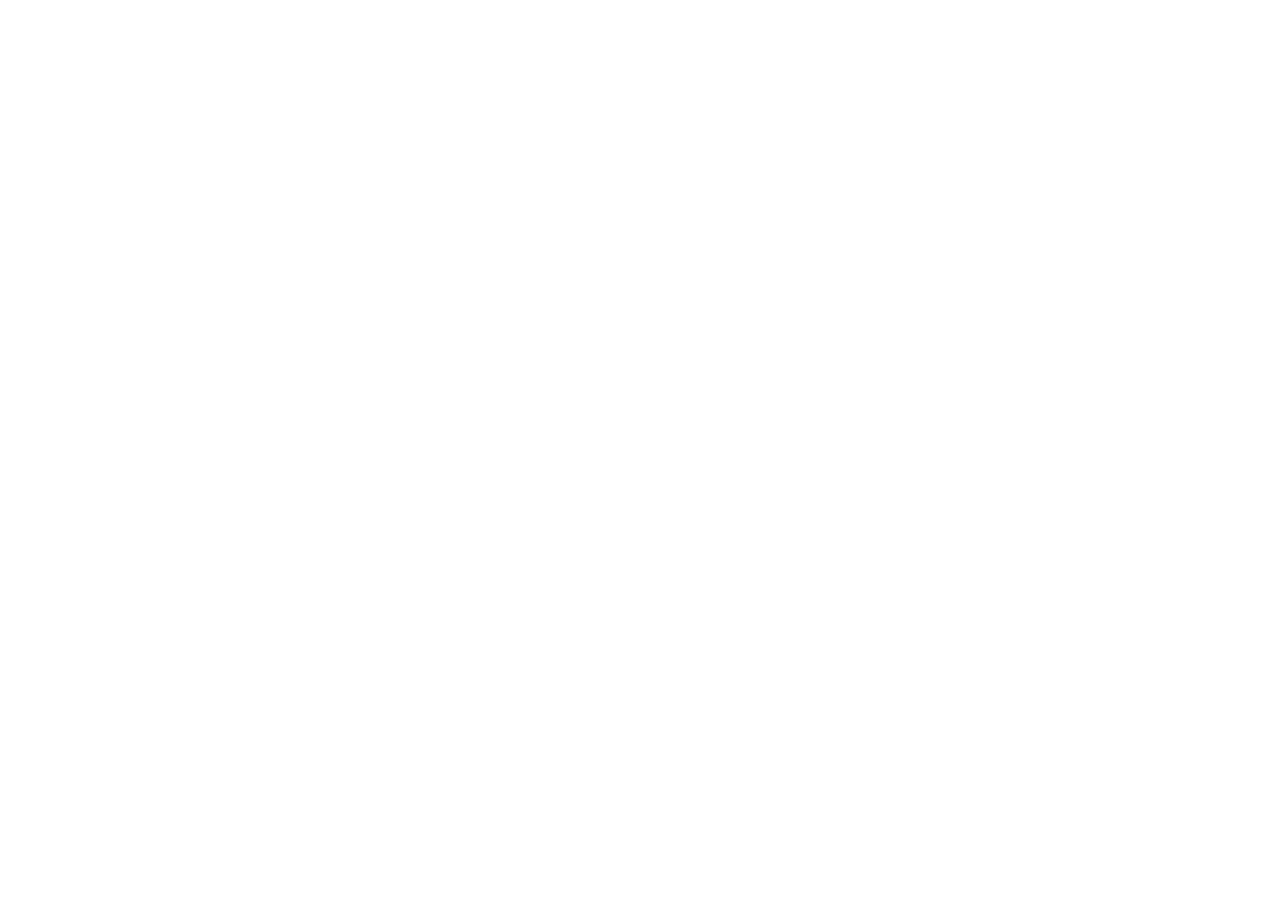
==== WebVisualizations/index.html @ 641670e9 "-" ====
<!DOCTYPE html>
<html lang="en-us">

<head>

  <meta charset="UTF-8">
  <meta name="viewport" content="width=device-width, initial-scale=1.0">
  <meta http-equiv="X-UA-Compatible" content="ie=edge">

  <title>Web Visualization Dashboard</title>

  <!-- Boostrap Stylesheet -->
  <link rel="stylesheet" href="https://cdn.jsdelivr.net/npm/bootstrap@4.5.3/dist/css/bootstrap.min.css"
    integrity="sha384-TX8t27EcRE3e/ihU7zmQxVncDAy5uIKz4rEkgIXeMed4M0jlfIDPvg6uqKI2xXr2" crossorigin="anonymous">

  <!-- Our own CSS stylesheet -->
  <link rel="stylesheet" type="text/css" href="style.css">

</head>

<body>


  <!-- Javascript -->
  <script src="https://code.jquery.com/jquery-3.5.1.slim.min.js"
    integrity="sha384-DfXdz2htPH0lsSSs5nCTpuj/zy4C+OGpamoFVy38MVBnE+IbbVYUew+OrCXaRkfj" crossorigin="anonymous">
  </script>
  <script src="https://cdn.jsdelivr.net/npm/bootstrap@4.5.3/dist/js/bootstrap.bundle.min.js"
    integrity="sha384-ho+j7jyWK8fNQe+A12Hb8AhRq26LrZ/JpcUGGOn+Y7RsweNrtN/tE3MoK7ZeZDyx" crossorigin="anonymous">
  </script>
</body>

</html>
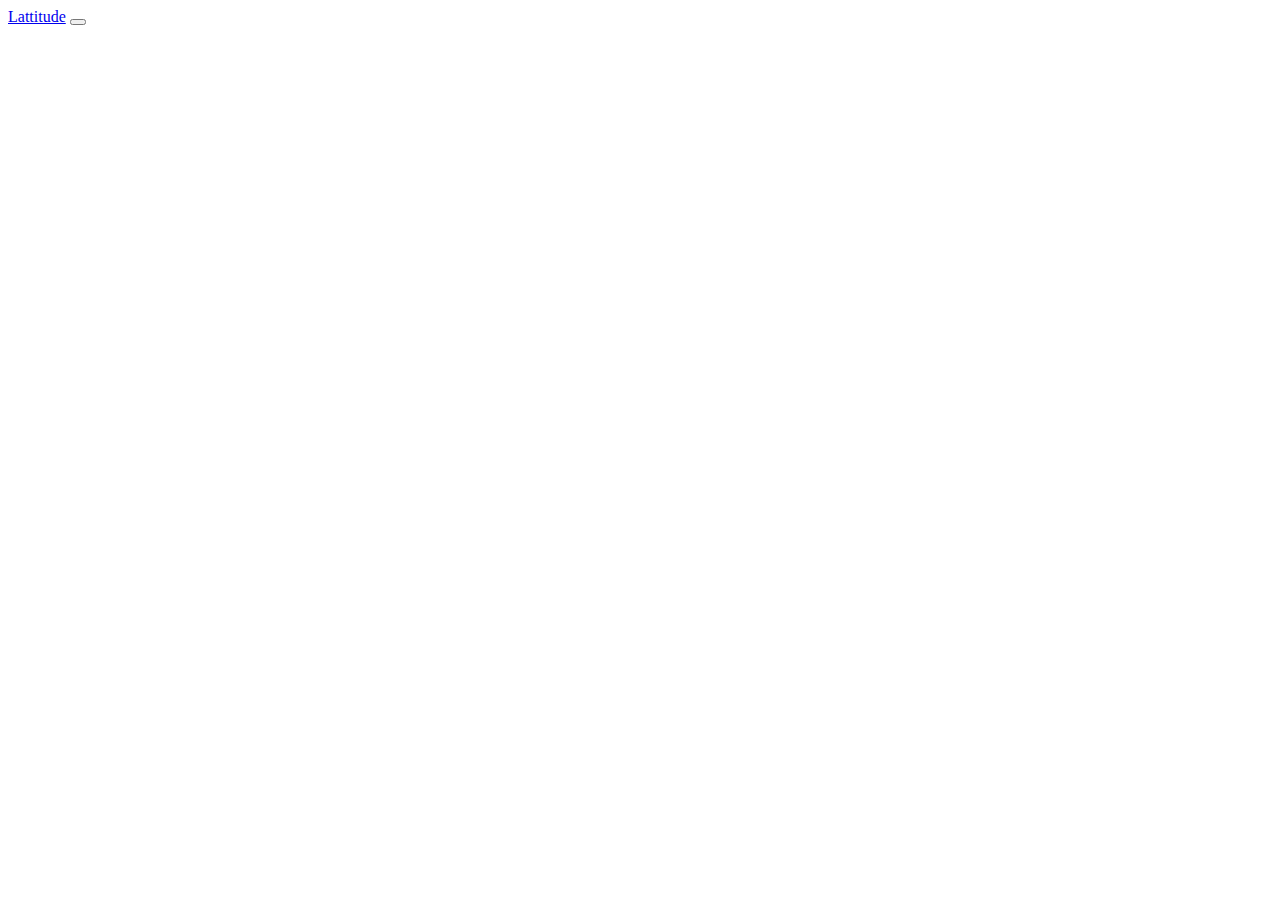
==== commit ed9a44cb: "began navbar" ====
--- a/WebVisualizations/index.html
+++ b/WebVisualizations/index.html
@@ -19,6 +19,14 @@
 </head>
 
 <body>
+  <!-- Building Navbar -->
+  <div class="navigation">
+	  <nav class="navbar fixed-top navbar-expand-lg navbar-light">
+        <a class="navbar-brand" href="index.html">Lattitude</a>
+        <button class="navbar-toggler" type="button" data-toggle="collapse" data-target="#navbarDropdown" aria-controls="navbarDropdown" aria-expanded="false" aria-label="Toggle navigation">
+          <span class="navbar-toggler-icon"></span>
+        </button>
+  
 
 
   <!-- Javascript -->
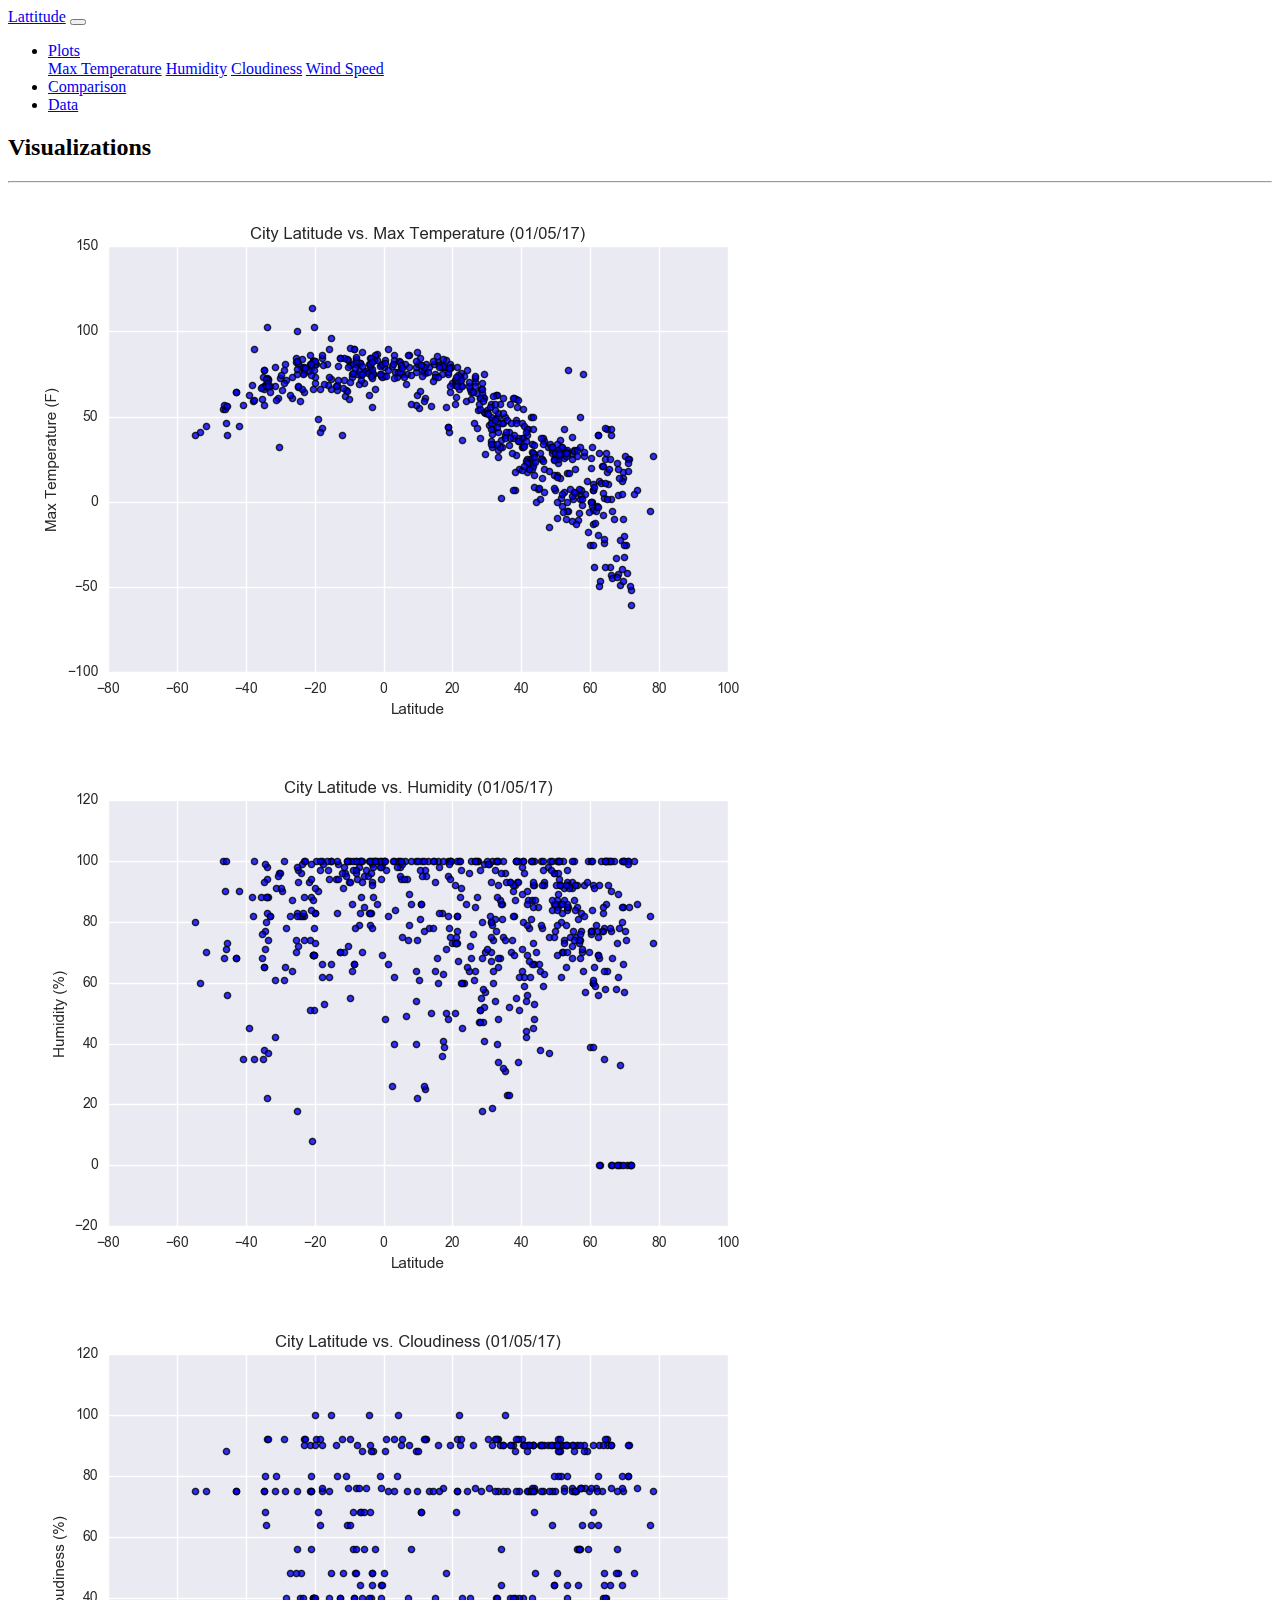
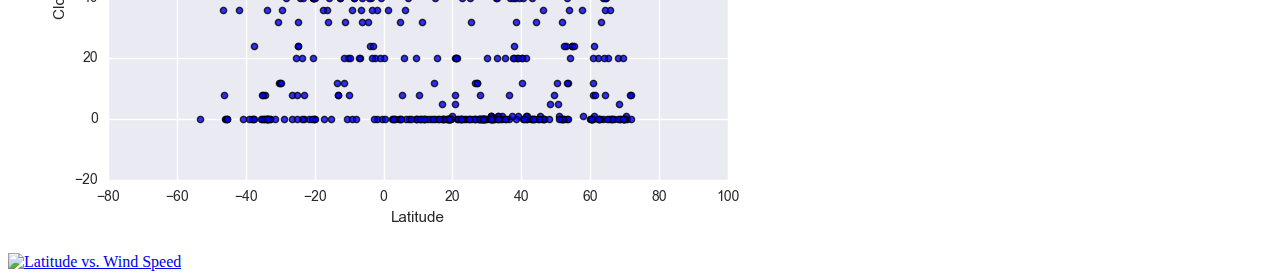
==== commit bcdb7569: "started index html" ====
--- a/WebVisualizations/index.html
+++ b/WebVisualizations/index.html
@@ -27,7 +27,57 @@
           <span class="navbar-toggler-icon"></span>
         </button>
   
+        <!-- inputting nav bar links -->
+        <div class="collapse navbar-collapse" id="navbarDropdown">
+          <ul class="navbar-nav ml-auto">
+            <li class="nav-item dropdown">
+              <a href="#" class="nav-link dropdown-toggle" data-toggle="dropdown" id="navbarDropdownLink" role="button" aria-haspopup="true" aria-expanded="false">Plots</a>
+              <div class="dropdown-menu" aria-labelledby="navbarDropdownLink">
+                <a class="dropdown-item" href="temp.html">Max Temperature</a>
+                <a class="dropdown-item" href="humidity.html">Humidity</a>
+                <a class="dropdown-item" href="cloudiness.html">Cloudiness</a>
+                <a class="dropdown-item" href="wind_speed.html">Wind Speed</a>
+              </div>
+            </li>
+            <li class="nav-item">
+			  <a class="nav-link" href="data_comparison.html">Comparison</a>
+			</li>
+            <li class="nav-item">
+			  <a class="nav-link" href="raw_data.html">Data</a>
+			</li>
+          </ul>
+        </div>
+      </nav>
+	</div>
 
+  <!-- Building out the container -->
+  <section id="image-Nav-area">
+    <div class="image-Nav-content">
+      <h2 class="image-Nav-header">Visualizations</h2>
+      <hr />
+      <div class="container">
+  <div class="row">
+  <div class="col-6">
+            <a href="temperature.html">
+      <img src="assets/images/Fig1.png" alt="Latitude vs. Max Temperature", title="Latitude vs. Max Temperature" class="image-Nav-photo">
+    </a>
+  </div>
+  <div class="col-6">
+            <a href="humidity.html">
+      <img src="assets/images/Fig2.png" alt="Latitude vs. Humidity", title="Latitude vs. Humidity" class="image-Nav-photo">
+      </a>
+            </div>
+  <div class="col-6">
+            <a href="cloudiness.html">
+      <img src="assets/images/Fig3.png" alt="Latitude vs. Cloudiness", title="Latitude vs. Cloudiness", class="image-Nav-photo">
+    </a>
+  </div>
+  <div class="col-6">
+            <a href="wind_speed.html">
+      <img src="Rassets/images/Fig4.png" alt="Latitude vs. Wind Speed", title="Latitude vs. Wind Speed", class="image-Nav-photo">
+    </a>
+  </div>
+</section>
 
   <!-- Javascript -->
   <script src="https://code.jquery.com/jquery-3.5.1.slim.min.js"
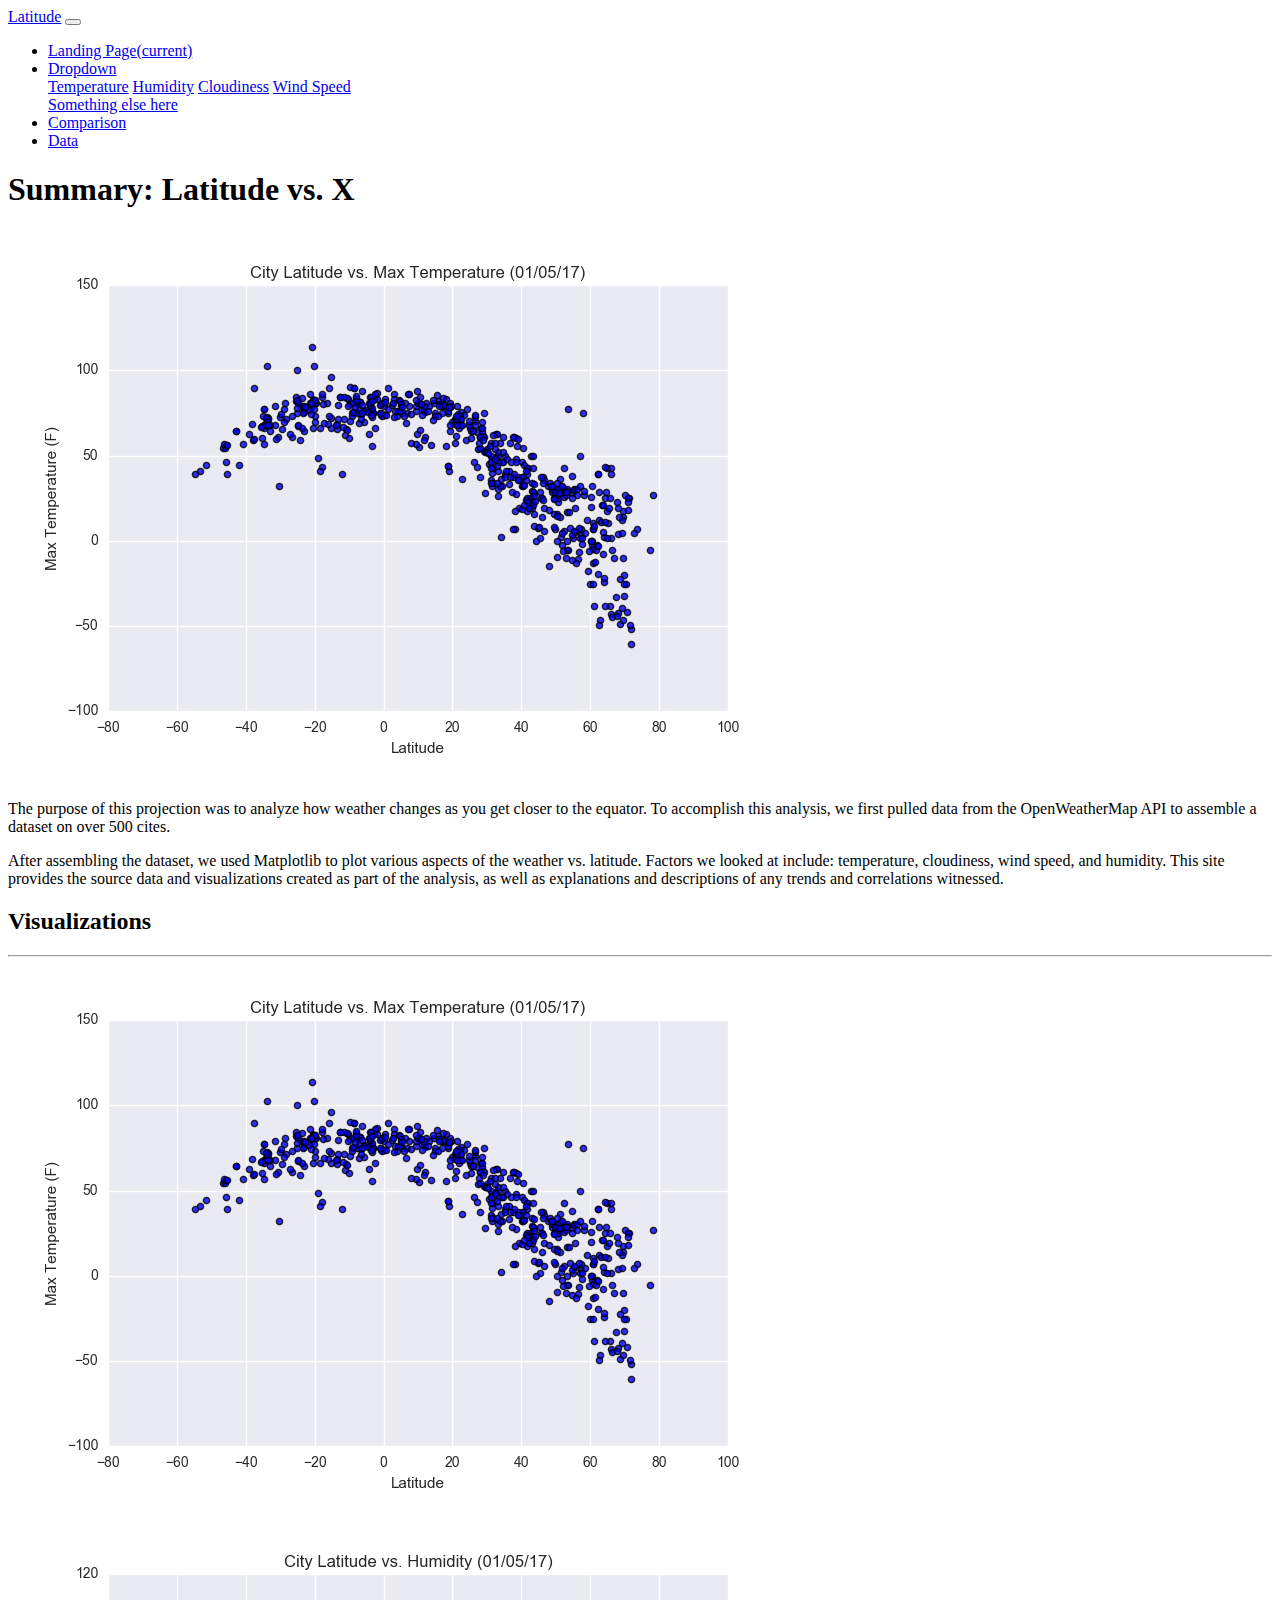
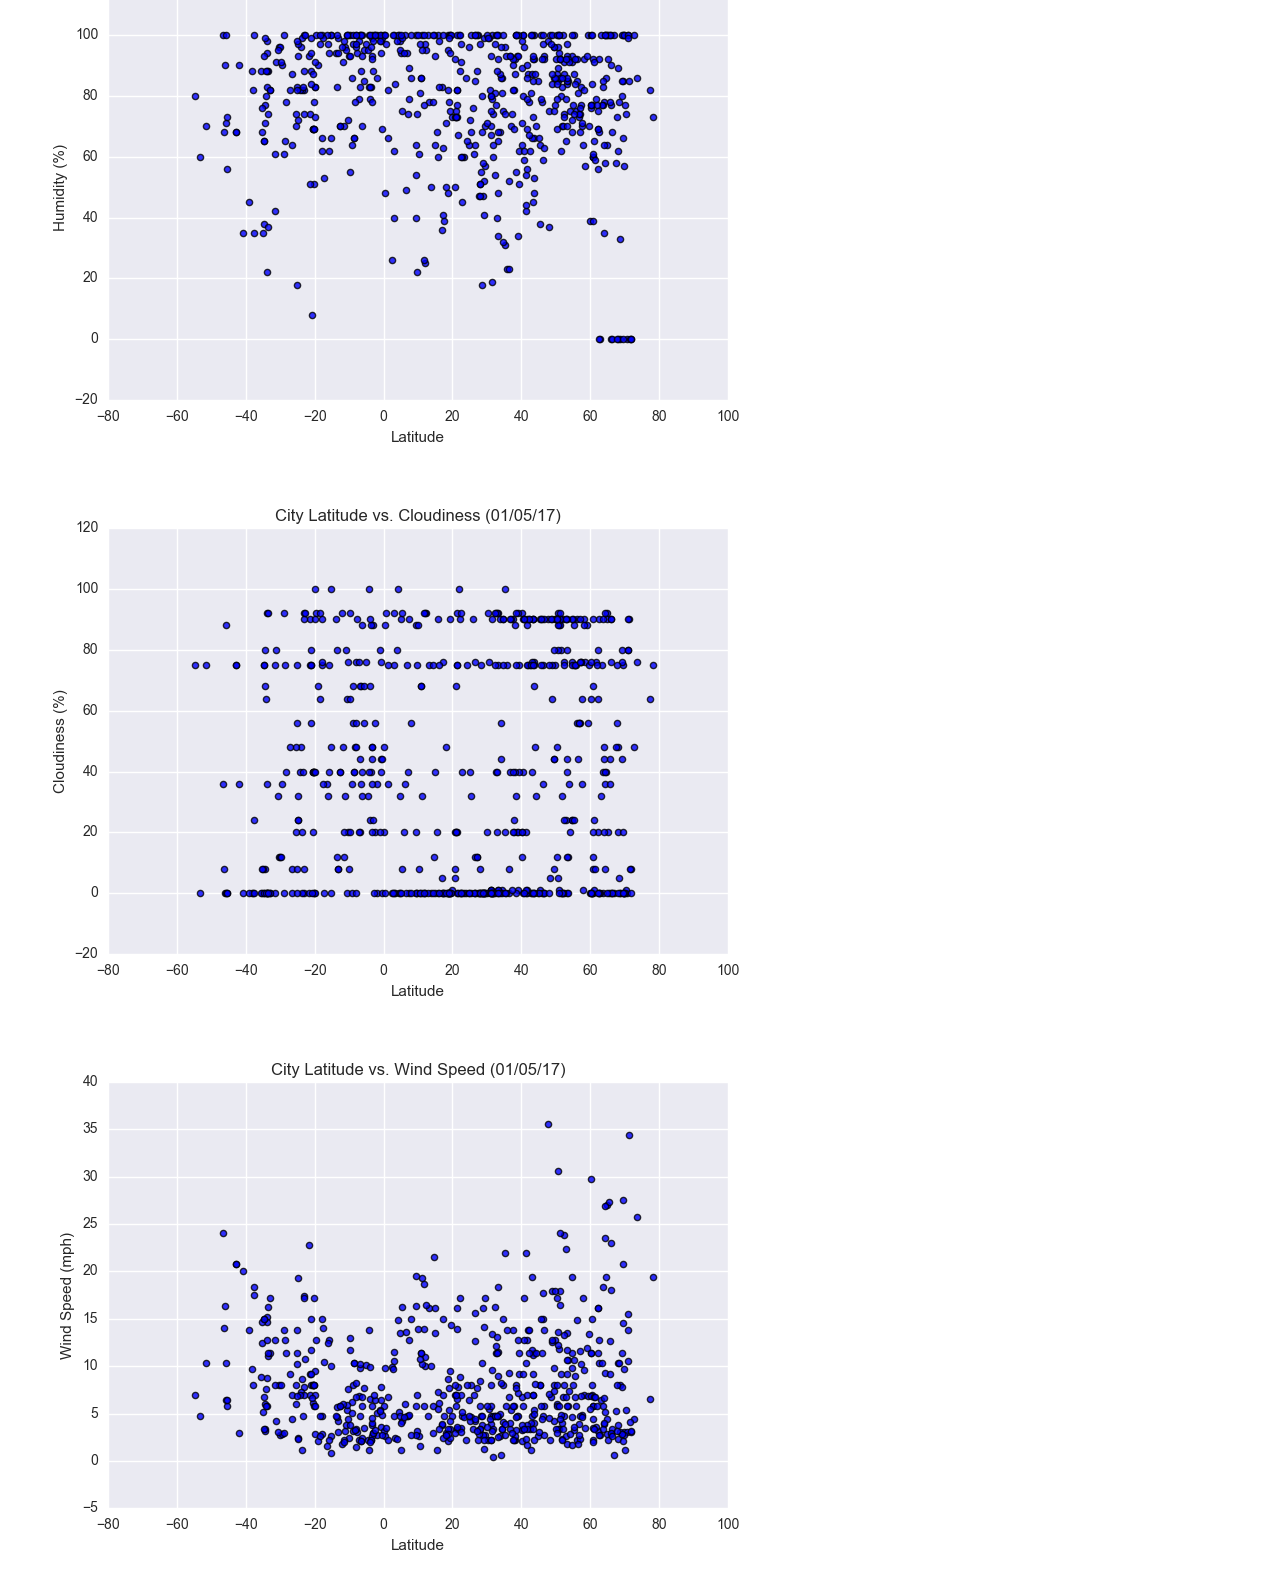
==== commit f2cf9c30: "re-organized index" ====
--- a/WebVisualizations/index.html
+++ b/WebVisualizations/index.html
@@ -20,65 +20,84 @@
 
 <body>
   <!-- Building Navbar -->
-  <div class="navigation">
-	  <nav class="navbar fixed-top navbar-expand-lg navbar-light">
-        <a class="navbar-brand" href="index.html">Lattitude</a>
-        <button class="navbar-toggler" type="button" data-toggle="collapse" data-target="#navbarDropdown" aria-controls="navbarDropdown" aria-expanded="false" aria-label="Toggle navigation">
-          <span class="navbar-toggler-icon"></span>
-        </button>
-  
-        <!-- inputting nav bar links -->
-        <div class="collapse navbar-collapse" id="navbarDropdown">
-          <ul class="navbar-nav ml-auto">
-            <li class="nav-item dropdown">
-              <a href="#" class="nav-link dropdown-toggle" data-toggle="dropdown" id="navbarDropdownLink" role="button" aria-haspopup="true" aria-expanded="false">Plots</a>
-              <div class="dropdown-menu" aria-labelledby="navbarDropdownLink">
-                <a class="dropdown-item" href="temp.html">Max Temperature</a>
-                <a class="dropdown-item" href="humidity.html">Humidity</a>
-                <a class="dropdown-item" href="cloudiness.html">Cloudiness</a>
-                <a class="dropdown-item" href="wind_speed.html">Wind Speed</a>
-              </div>
-            </li>
-            <li class="nav-item">
-			  <a class="nav-link" href="data_comparison.html">Comparison</a>
-			</li>
-            <li class="nav-item">
-			  <a class="nav-link" href="raw_data.html">Data</a>
-			</li>
-          </ul>
-        </div>
-      </nav>
-	</div>
+  <nav class="navbar navbar-expand-lg navbar-light bg-light">
+    <a class="navbar-brand" href="#">Latitude</a>
+    <button class="navbar-toggler" type="button" data-toggle="collapse" data-target="#navbarSupportedContent" aria-controls="navbarSupportedContent" aria-expanded="false" aria-label="Toggle navigation">
+      <span class="navbar-toggler-icon"></span>
+    </button>
+
+    <div class="collapse navbar-collapse" id="navbarSupportedContent">
+      <ul class="navbar-nav mr-auto">
+        <li class="nav-item active">
+          <a class="nav-link" href="#">Landing Page<span class="sr-only">(current)</span></a>
+        </li>
+        <li class="nav-item dropdown">
+          <a class="nav-link dropdown-toggle" href="#" id="navbarDropdown" role="button" data-toggle="dropdown" aria-haspopup="true" aria-expanded="false">
+            Dropdown
+          </a>
+          <div class="dropdown-menu" aria-labelledby="navbarDropdown">
+            <a class="dropdown-item" href="temperature.html">Temperature</a>
+            <a class="dropdown-item" href="humidity.html">Humidity</a>
+            <a class="dropdown-item" href="cloudiness.html">Cloudiness</a>
+            <a class="dropdown-item" href="wind_speed.html">Wind Speed</a>
+            <div class="dropdown-divider"></div>
+            <a class="dropdown-item" href="#">Something else here</a>
+          </div>
+        </li>
+        <li class="nav-item">
+          <a class="nav-link" href="data_comparison.html">Comparison</a>
+        </li>
+        <li class="nav-item">
+          <a class="nav-link" href="raw_data.html">Data</a>
+        </li>
+      </ul>
+    </div>
+  </nav>
 
   <!-- Building out the container -->
-  <section id="image-Nav-area">
-    <div class="image-Nav-content">
-      <h2 class="image-Nav-header">Visualizations</h2>
-      <hr />
-      <div class="container">
-  <div class="row">
-  <div class="col-6">
-            <a href="temperature.html">
-      <img src="assets/images/Fig1.png" alt="Latitude vs. Max Temperature", title="Latitude vs. Max Temperature" class="image-Nav-photo">
-    </a>
-  </div>
-  <div class="col-6">
-            <a href="humidity.html">
-      <img src="assets/images/Fig2.png" alt="Latitude vs. Humidity", title="Latitude vs. Humidity" class="image-Nav-photo">
-      </a>
+  <div class="container">
+    <div class="row">
+      <div class="col-lg-7 col-lg-12">
+        <h1>Summary: Latitude vs. X</h1>
+        <img src="assets/images/Fig1.png" alt="Latitude vs. Max Temperature", title="Latitude vs. Max Temperature">
+        <p>The purpose of this projection was to analyze how weather changes as you get closer to the equator. To accomplish this analysis, we first pulled data from the OpenWeatherMap API to assemble a dataset on over 500 cites.</p>
+        <p>After assembling the dataset, we used Matplotlib to plot various aspects of the weather vs. latitude. Factors we looked at include: temperature, cloudiness, wind speed, and humidity. This site provides the source data and visualizations created as part of the analysis, as well as explanations and descriptions of any trends and correlations witnessed.</p>
+      </div>
+    </div>
+ 
+    <!--building out the sidebar with visualizations-->
+    <section id = "visualizations"
+      <div class="sidebar">
+        <h2 class="sidebar-header">Visualizations</h2>
+        <hr />
+        <div class="container">
+          <div class="row">
+            <div class="col-6">
+              <a href="temperature.html">
+                <img src="assets/images/Fig1.png" alt="Latitude vs. Max Temperature", title="Latitude vs. Max Temperature" class="visualizations">
+              </a>
             </div>
-  <div class="col-6">
-            <a href="cloudiness.html">
-      <img src="assets/images/Fig3.png" alt="Latitude vs. Cloudiness", title="Latitude vs. Cloudiness", class="image-Nav-photo">
-    </a>
-  </div>
-  <div class="col-6">
-            <a href="wind_speed.html">
-      <img src="Rassets/images/Fig4.png" alt="Latitude vs. Wind Speed", title="Latitude vs. Wind Speed", class="image-Nav-photo">
-    </a>
-  </div>
-</section>
-
+            <div class="col-6">
+              <a href="humidity.html">
+                <img src="assets/images/Fig2.png" alt="Latitude vs. Humidity", title="Latitude vs. Humidity" class="visualizations">
+              </a>
+            </div>
+            <div class="col-6">
+              <a href="cloudiness.html">
+                <img src="assets/images/Fig3.png" alt="Latitude vs. Cloudiness", title="Latitude vs. Cloudiness", class="visualizations">
+              </a>
+            </div>
+            <div class="col-6">
+              <a href="wind_speed.html">
+                <img src="assets/images/Fig4.png" alt="Latitude vs. Wind Speed", title="Latitude vs. Wind Speed", class="visualizations">
+              </a>
+            </div>
+          </div>
+        </div>
+      </div>
+    </section>
+  </div> 
+  
   <!-- Javascript -->
   <script src="https://code.jquery.com/jquery-3.5.1.slim.min.js"
     integrity="sha384-DfXdz2htPH0lsSSs5nCTpuj/zy4C+OGpamoFVy38MVBnE+IbbVYUew+OrCXaRkfj" crossorigin="anonymous">
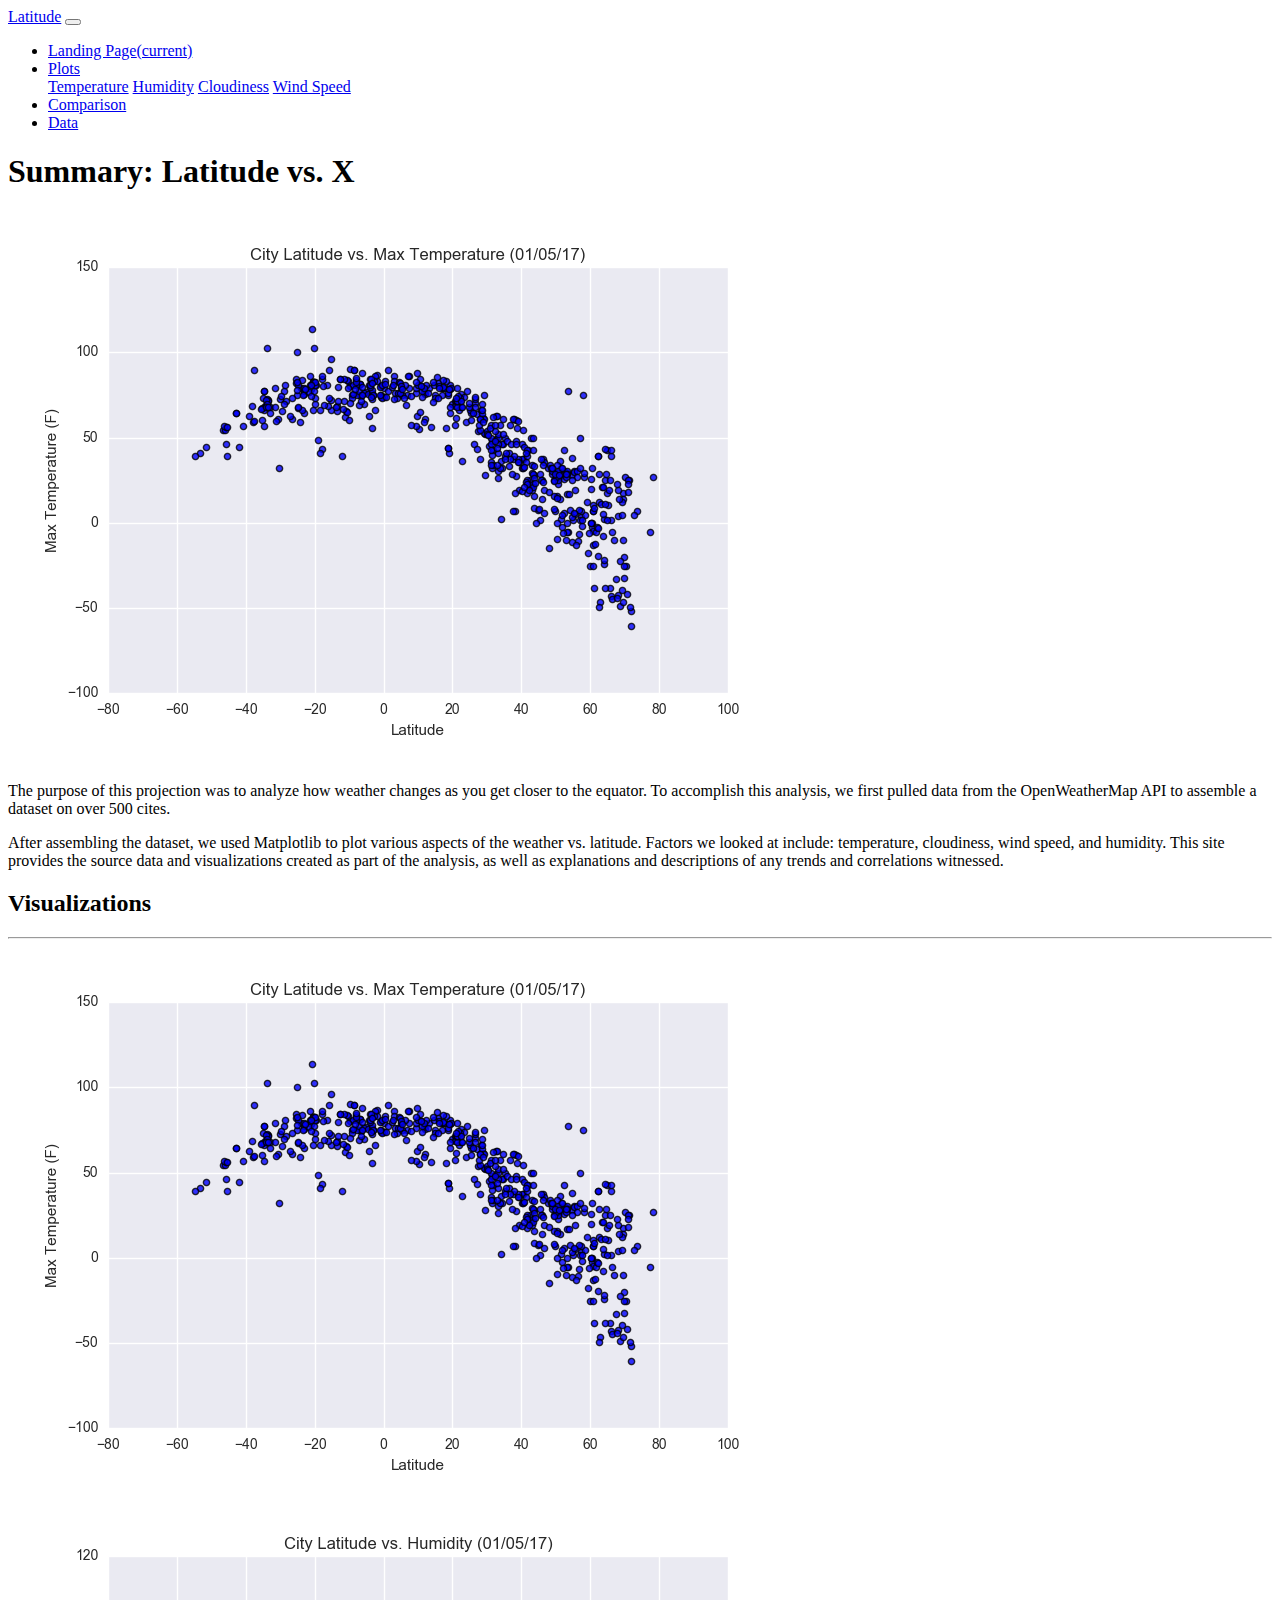
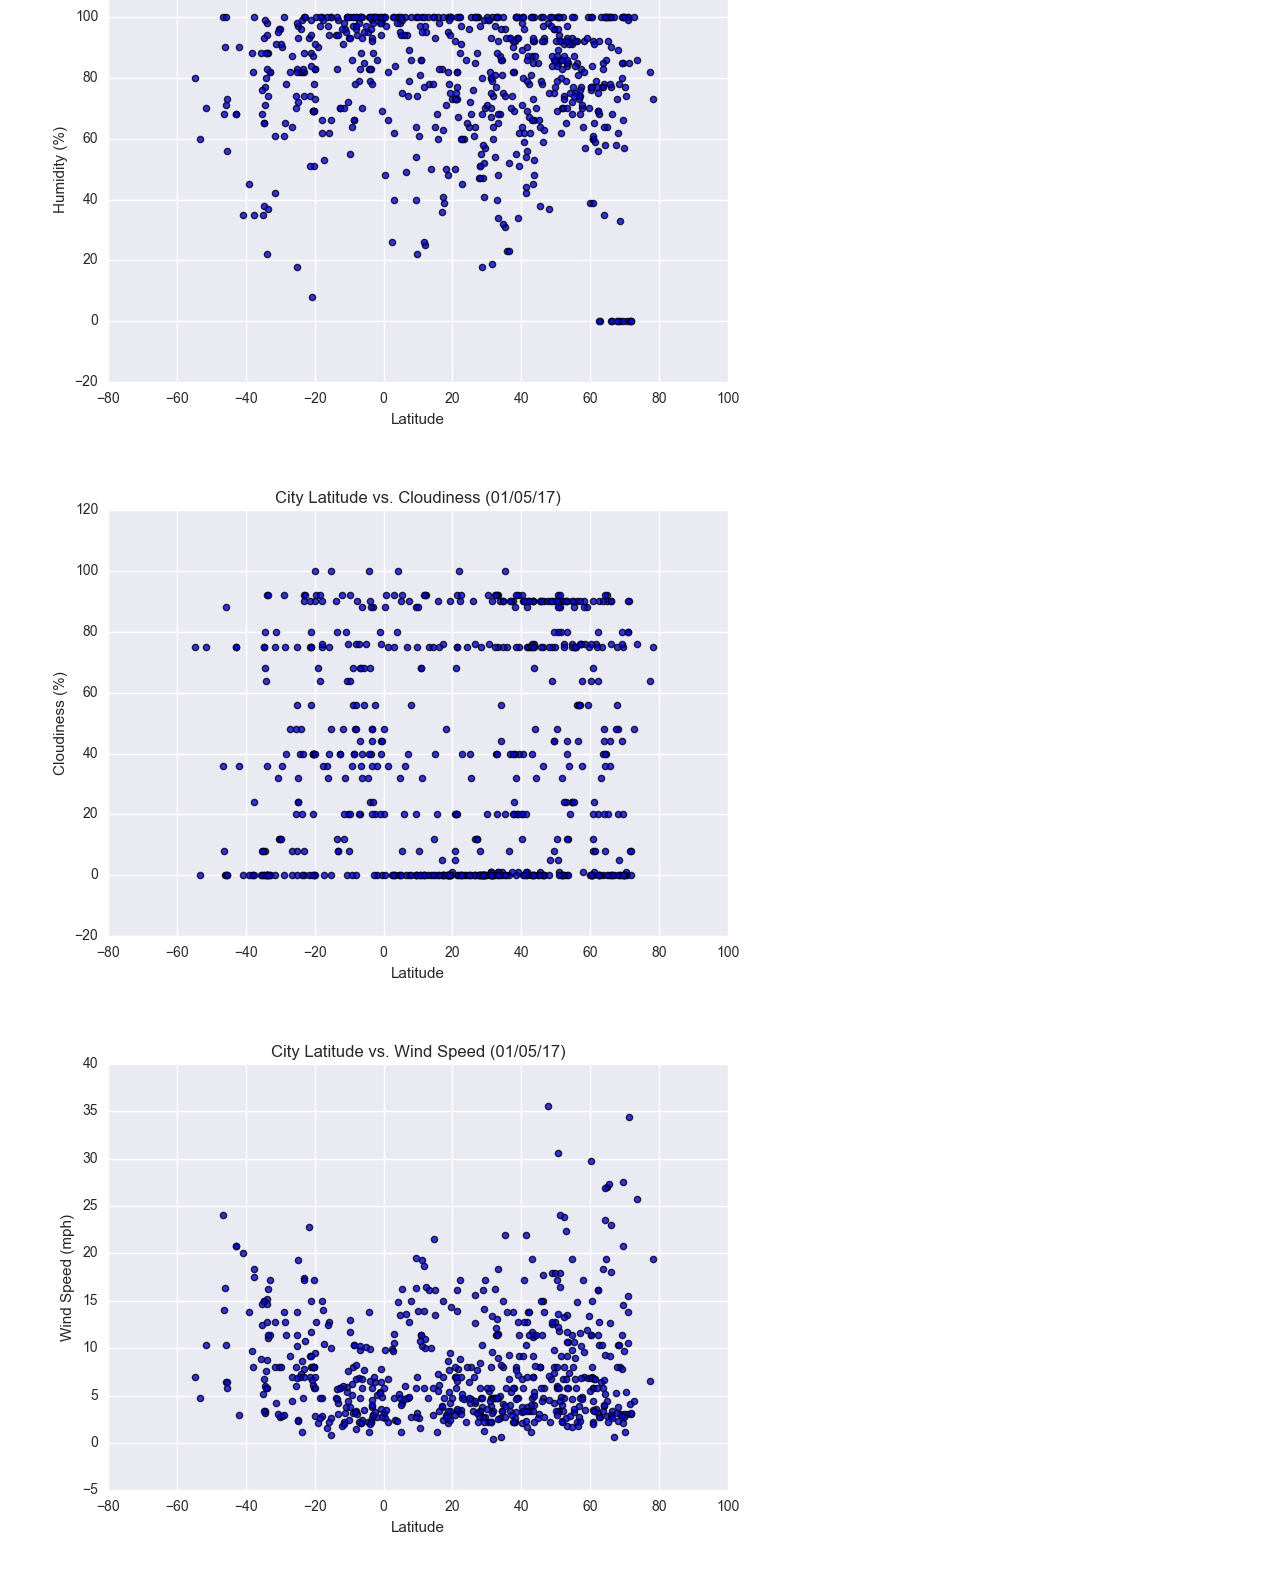
==== commit f49a64c6: "started comparisons and data htmls" ====
--- a/WebVisualizations/index.html
+++ b/WebVisualizations/index.html
@@ -33,7 +33,7 @@
         </li>
         <li class="nav-item dropdown">
           <a class="nav-link dropdown-toggle" href="#" id="navbarDropdown" role="button" data-toggle="dropdown" aria-haspopup="true" aria-expanded="false">
-            Dropdown
+            Plots
           </a>
           <div class="dropdown-menu" aria-labelledby="navbarDropdown">
             <a class="dropdown-item" href="temperature.html">Temperature</a>
@@ -41,7 +41,6 @@
             <a class="dropdown-item" href="cloudiness.html">Cloudiness</a>
             <a class="dropdown-item" href="wind_speed.html">Wind Speed</a>
             <div class="dropdown-divider"></div>
-            <a class="dropdown-item" href="#">Something else here</a>
           </div>
         </li>
         <li class="nav-item">
@@ -97,7 +96,7 @@
       </div>
     </section>
   </div> 
-  
+
   <!-- Javascript -->
   <script src="https://code.jquery.com/jquery-3.5.1.slim.min.js"
     integrity="sha384-DfXdz2htPH0lsSSs5nCTpuj/zy4C+OGpamoFVy38MVBnE+IbbVYUew+OrCXaRkfj" crossorigin="anonymous">
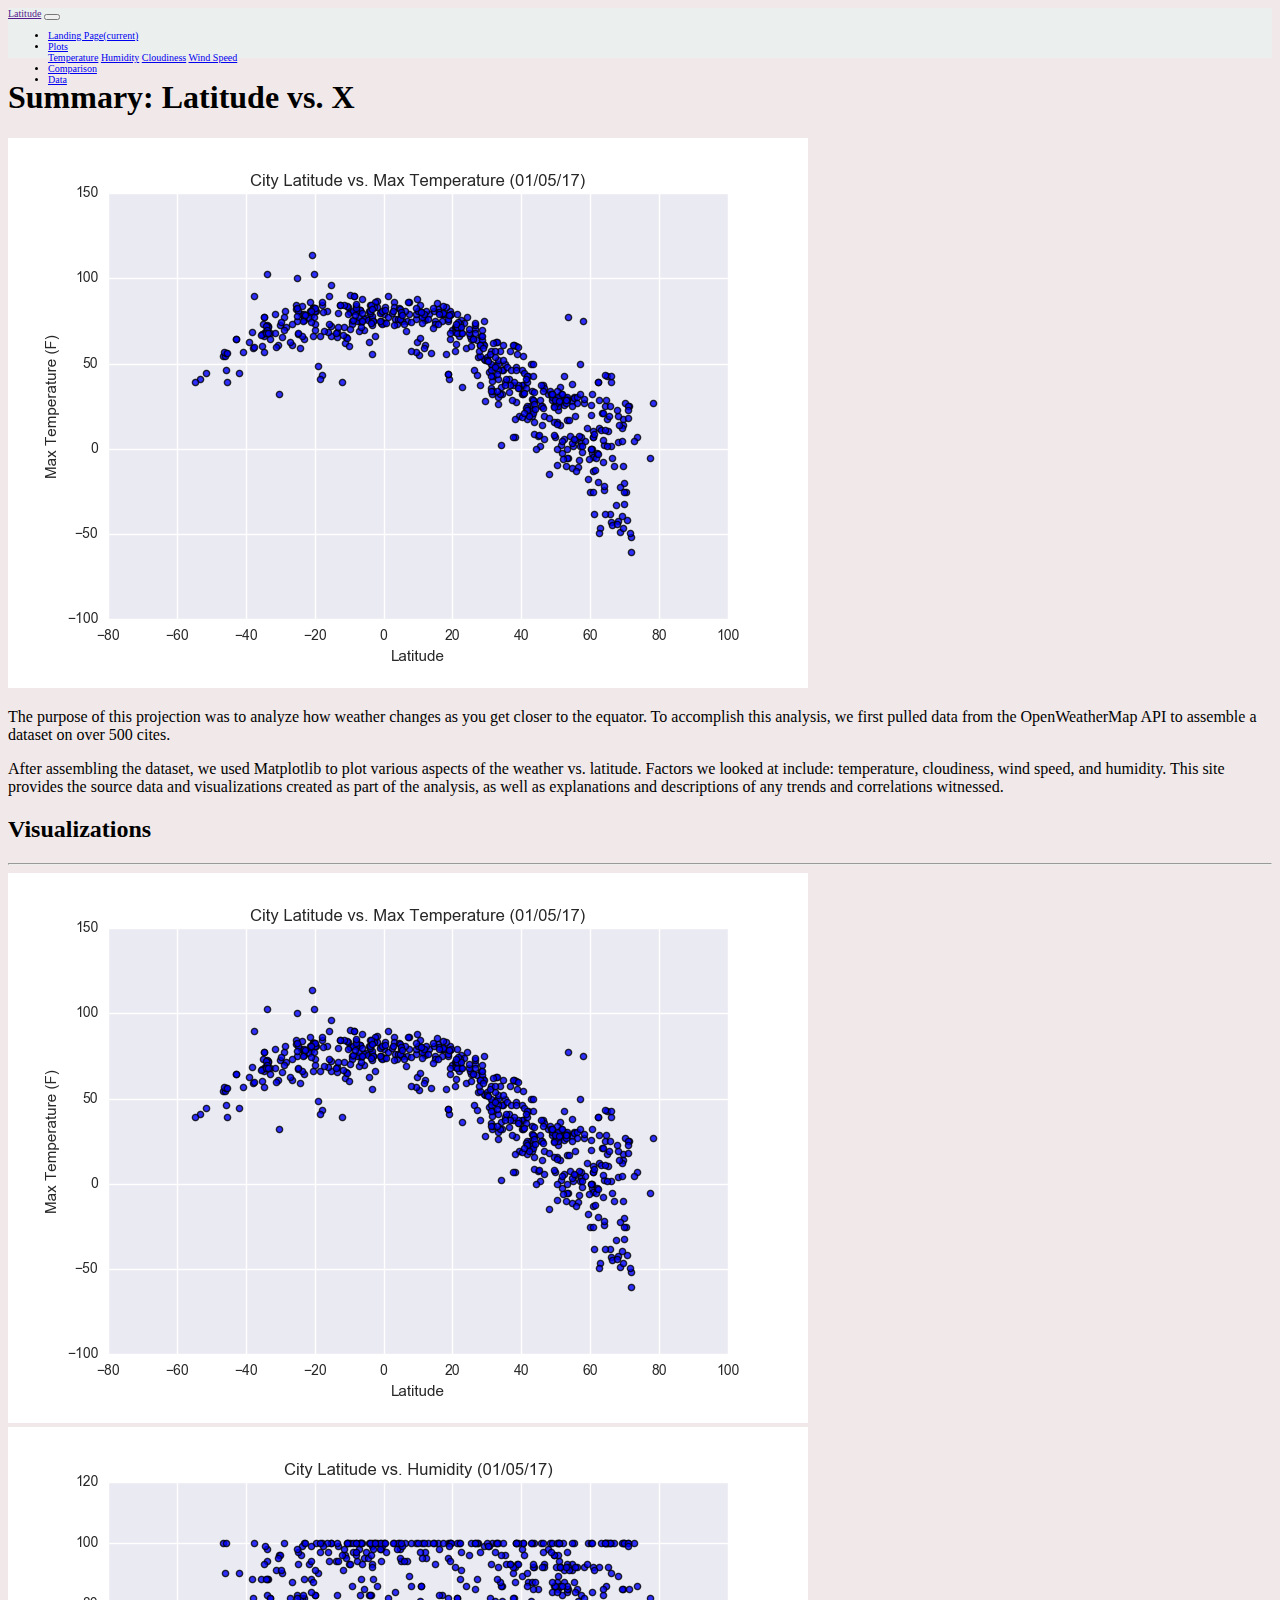
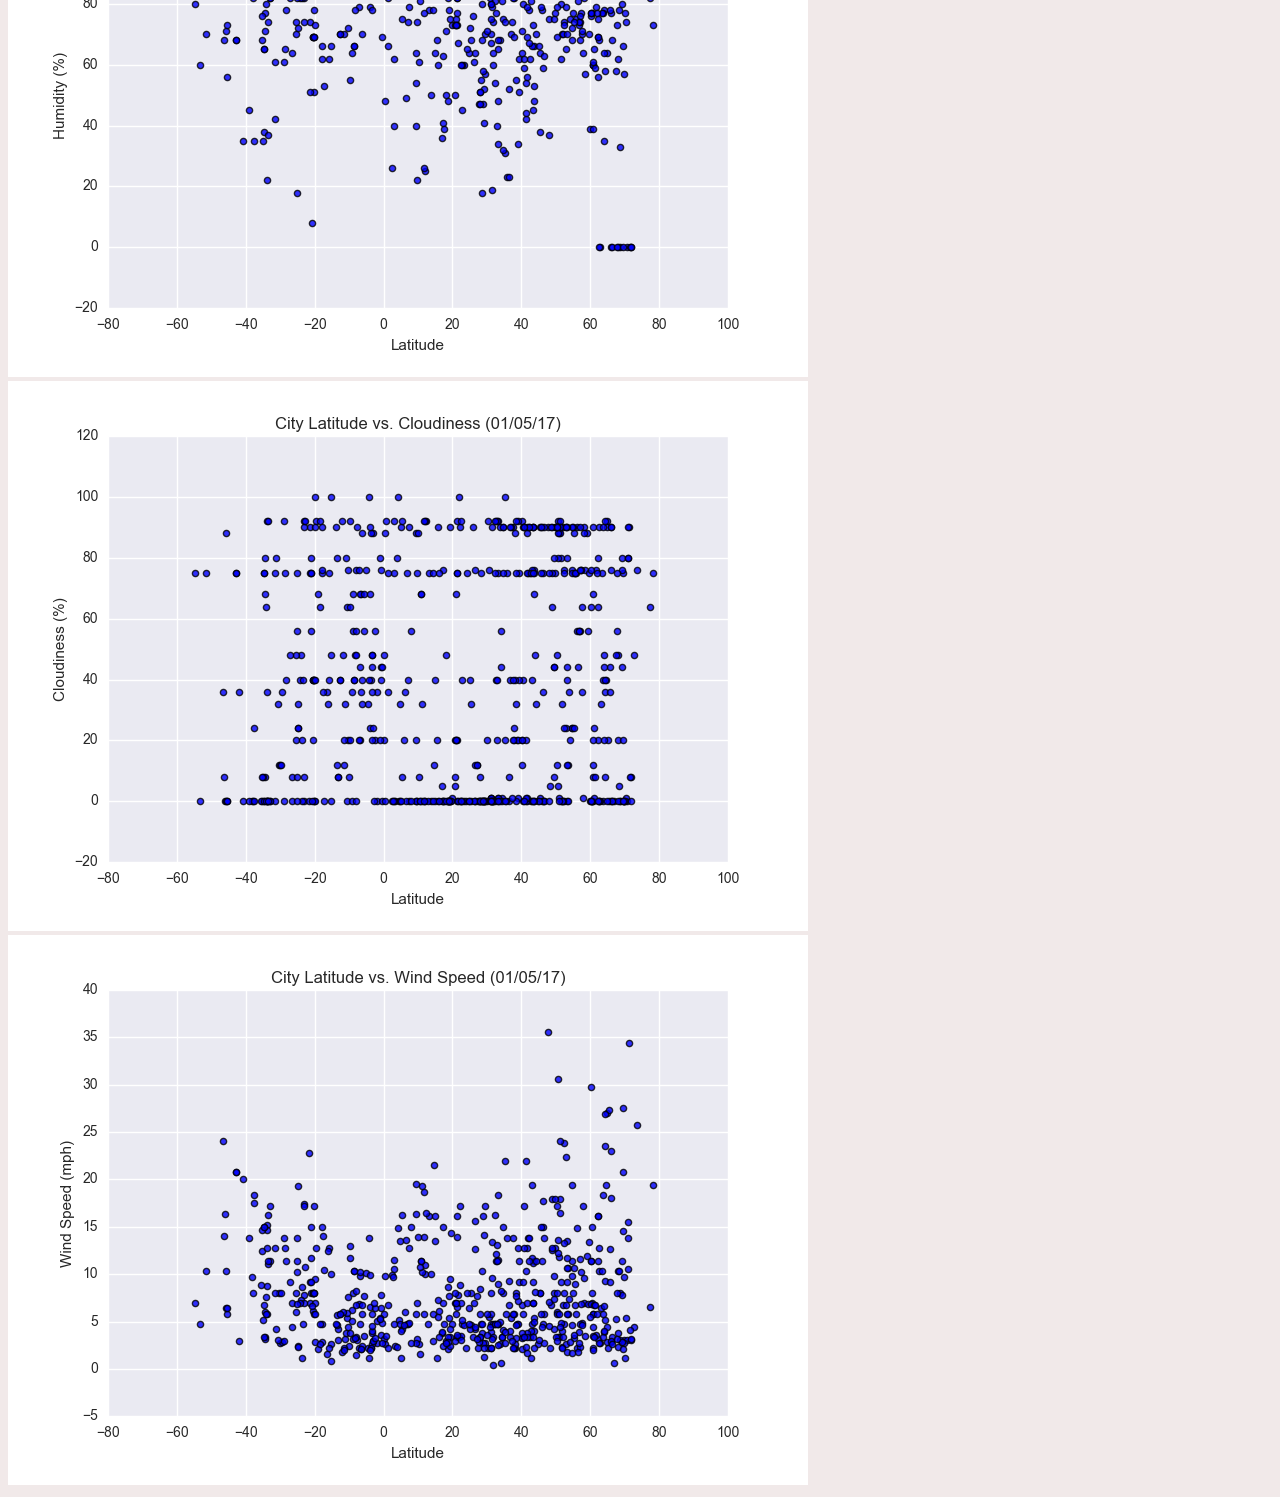
==== commit 47ee6a72: "css update" ====
--- a/WebVisualizations/index.html
+++ b/WebVisualizations/index.html
@@ -14,14 +14,14 @@
     integrity="sha384-TX8t27EcRE3e/ihU7zmQxVncDAy5uIKz4rEkgIXeMed4M0jlfIDPvg6uqKI2xXr2" crossorigin="anonymous">
 
   <!-- Our own CSS stylesheet -->
-  <link rel="stylesheet" type="text/css" href="style.css">
+  <link rel="stylesheet" type="text/css" href="assets/css/style.css">
 
 </head>
 
 <body>
   <!-- Building Navbar -->
   <nav class="navbar navbar-expand-lg navbar-light bg-light">
-    <a class="navbar-brand" href="#">Latitude</a>
+    <a class="navbar-brand" href="">Latitude</a>
     <button class="navbar-toggler" type="button" data-toggle="collapse" data-target="#navbarSupportedContent" aria-controls="navbarSupportedContent" aria-expanded="false" aria-label="Toggle navigation">
       <span class="navbar-toggler-icon"></span>
     </button>
@@ -29,7 +29,7 @@
     <div class="collapse navbar-collapse" id="navbarSupportedContent">
       <ul class="navbar-nav mr-auto">
         <li class="nav-item active">
-          <a class="nav-link" href="#">Landing Page<span class="sr-only">(current)</span></a>
+          <a class="nav-link" href="index.html">Landing Page<span class="sr-only">(current)</span></a>
         </li>
         <li class="nav-item dropdown">
           <a class="nav-link dropdown-toggle" href="#" id="navbarDropdown" role="button" data-toggle="dropdown" aria-haspopup="true" aria-expanded="false">
--- a/WebVisualizations/assets/css/style.css
+++ b/WebVisualizations/assets/css/style.css
@@ -0,0 +1,63 @@
+/* Your stylesheet */
+body{
+    background-color: #f1e9e9; 
+}
+
+.navbar{
+    max-height: 50px; 
+	background-color: #ebf0ee; 
+    font-size: 10px;
+}
+
+.navigation .navbar-brand{
+	color: white; 
+	margin-left: 50px; 
+	padding: inherit; 
+	font-weight: bold; 
+    background-color: #38ab87;
+}
+
+.dropdown-menu .dropdown-item:hover, .dropdown-menu .dropdown-item:active{
+    background-color:#adc7c4; 
+}
+
+.nav-link:hover{
+    background-color:#adc7c4;
+}
+
+.table-responsive {
+    background-color: white;
+}
+/* Media Queries */
+@media (max-width: 600px){
+    .navbar-expand-lg{
+        background-color: #5eeec0;
+    }
+    .navbar{
+        max-height: none; 
+        padding: inherit;
+    }
+    .navbar div{
+        margin: inherit; 
+        background-color: white;  
+    }
+    .navbar-brand{
+        padding: 10px; 
+    }
+    
+    button{
+        margin-left: auto; 
+    }
+    
+    img{
+        width: 50%;
+        height: 25%;
+    }
+    
+    
+    p{
+        color: #414d4a;
+        font-size: 14px;
+    }
+ 
+
